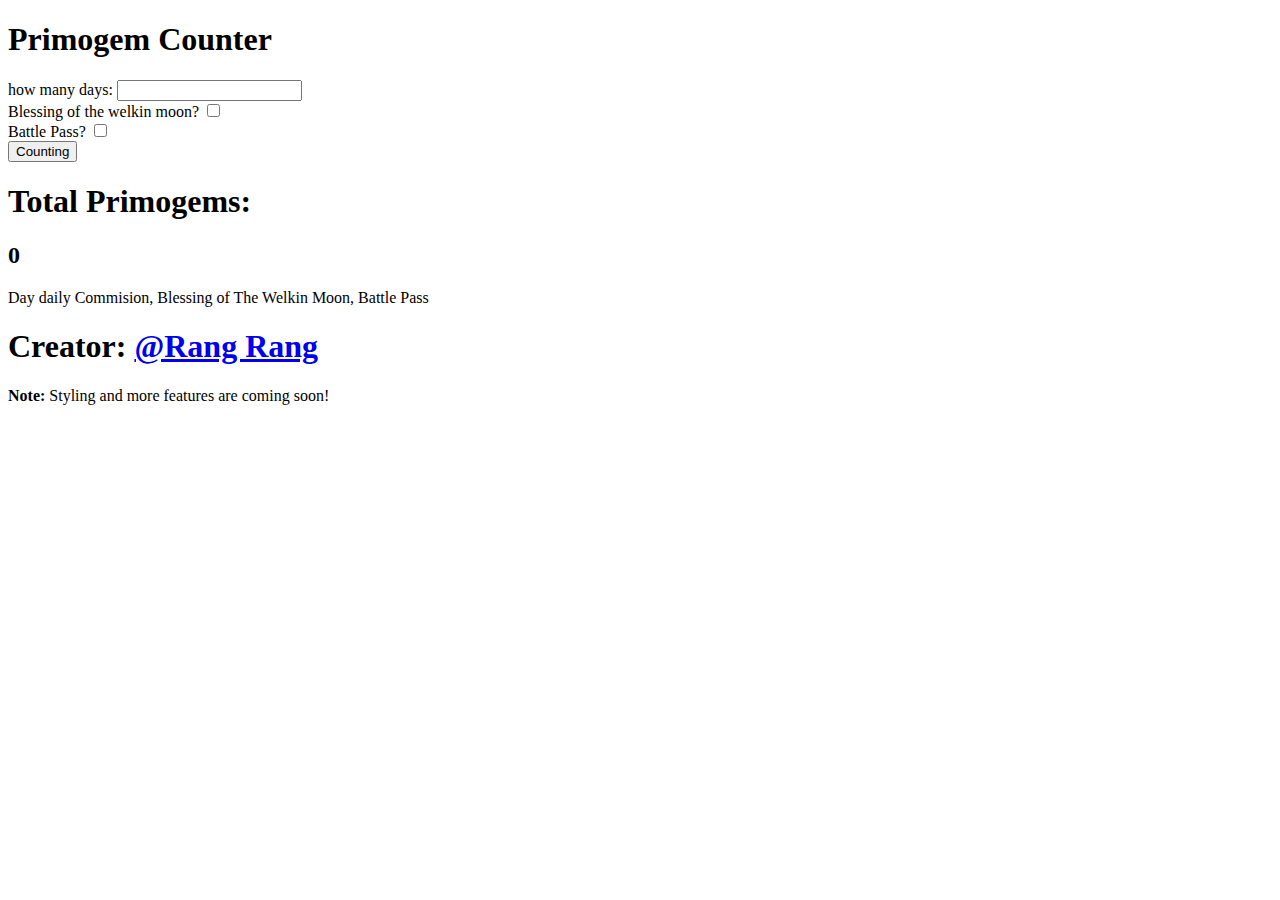
==== index.html @ c879a445 "first commit" ====
<!DOCTYPE html>
<html lang="en">
<head>
    <meta charset="UTF-8">
    <title>Counter</title>
</head>
<body>

    <h1>Primogem Counter</h1>
    <form action="">
        <span>how many days:</span>
        <input type="number" id="days" min="1">
    
        <br>
        
        <span>Blessing of the welkin moon?</span>
        <input type="checkbox" id="welkin">
    
        <br>
    
        <span>Battle Pass?</span>
        <input type="checkbox" id="bp">

        <br>

        <input type="button" value="Counting" id="count">
    </form>

    <h1>Total Primogems:</h1>
    <h2 id="total"></h2>

    <p><span id="days-value"></span> Day daily Commision, <span id="welkin-value"></span> Blessing of The Welkin Moon, <span id="bp-value"></span> Battle Pass</p>
    
    <h1>Creator: <a href="https://www.youtube.com/channel/UCIGyyDGFt2SWtKgxXjra_fg" target="_blank">@Rang Rang</a></h1>
    <p><b>Note: </b>Styling and more features are coming soon!</p>
    <script src="function/counter.js"></script>
</body>
</html>
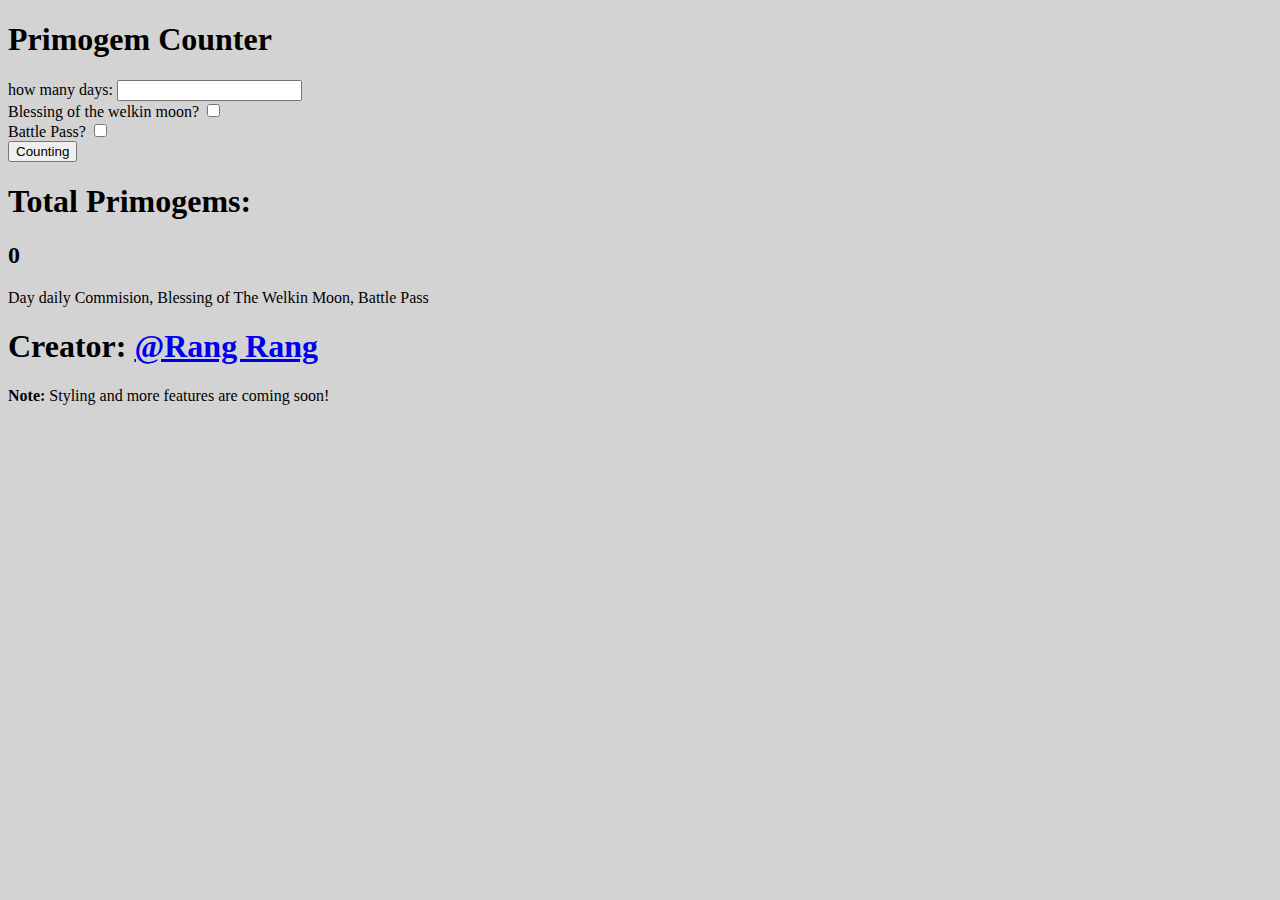
==== commit 85a40646: "new background" ====
--- a/index.html
+++ b/index.html
@@ -3,9 +3,11 @@
 <head>
     <meta charset="UTF-8">
     <title>Counter</title>
+    <link rel="stylesheet" href="css/style.css">
 </head>
 <body>
 
+    
     <h1>Primogem Counter</h1>
     <form action="">
         <span>how many days:</span>
--- a/css/style.css
+++ b/css/style.css
@@ -0,0 +1,3 @@
+body {
+    background-color: rgb(211, 211, 211);
+}
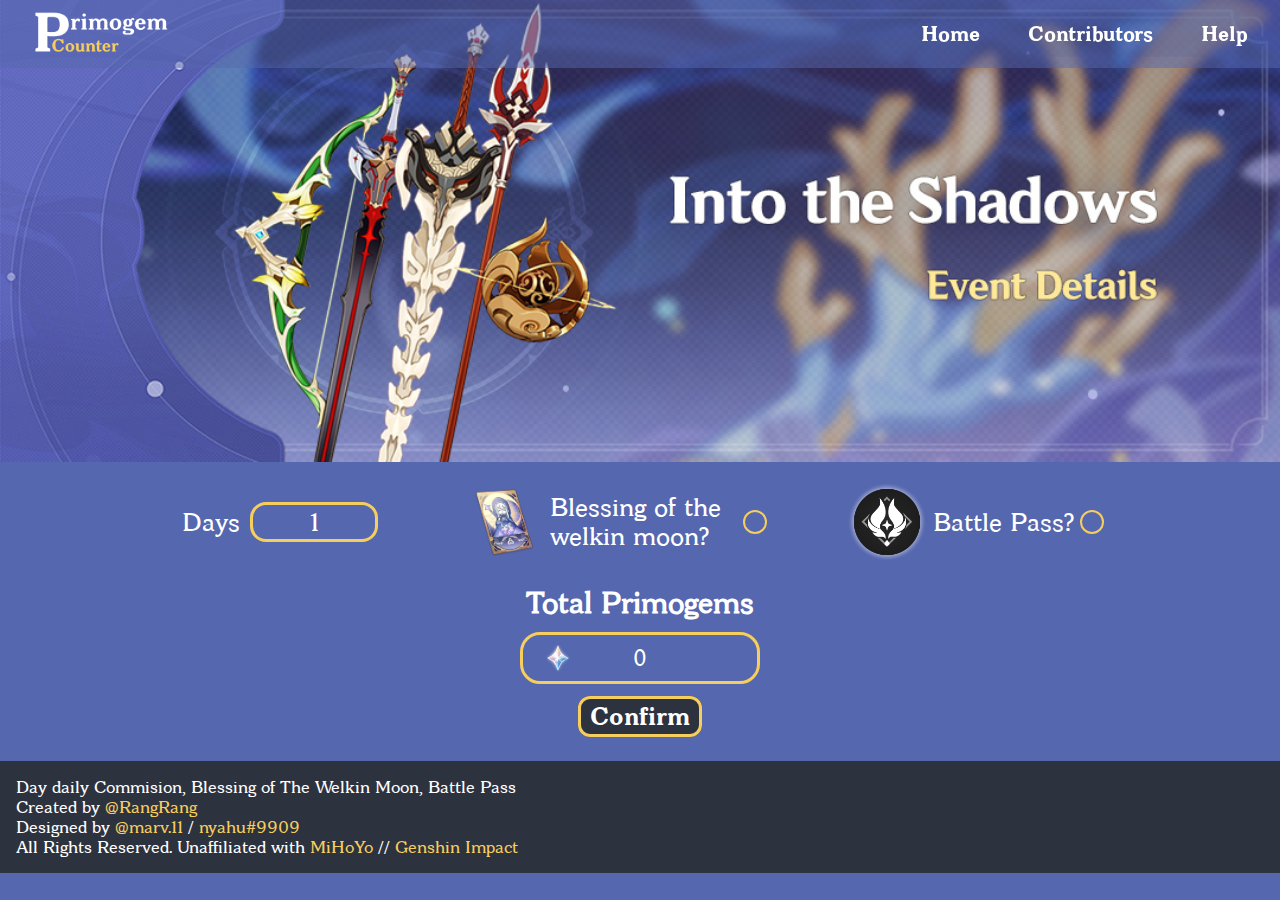
==== commit 1787ab08: "Designed by Marvello" ====
--- a/index.html
+++ b/index.html
@@ -1,40 +1,160 @@
 <!DOCTYPE html>
 <html lang="en">
-<head>
-    <meta charset="UTF-8">
-    <title>Counter</title>
-    <link rel="stylesheet" href="css/style.css">
-</head>
-<body>
+	<head>
+		<meta charset="UTF-8" />
+		<meta http-equiv="X-UA-Compatible" content="IE=edge" />
+		<meta name="viewport" content="width=device-width, initial-scale=1.0" />
+		<title>Counter</title>
 
-    
-    <h1>Primogem Counter</h1>
-    <form action="">
-        <span>how many days:</span>
-        <input type="number" id="days" min="1">
-    
-        <br>
-        
-        <span>Blessing of the welkin moon?</span>
-        <input type="checkbox" id="welkin">
-    
-        <br>
-    
-        <span>Battle Pass?</span>
-        <input type="checkbox" id="bp">
+		<!-- icon: -->
+		<link rel="stylesheet" href="css/styles.css" />
+		<link
+			rel="apple-touch-icon"
+			sizes="57x57"
+			href="icon/apple-icon-57x57.png"
+		/>
+		<link
+			rel="apple-touch-icon"
+			sizes="60x60"
+			href="icon/apple-icon-60x60.png"
+		/>
+		<link
+			rel="apple-touch-icon"
+			sizes="72x72"
+			href="icon/apple-icon-72x72.png"
+		/>
+		<link
+			rel="apple-touch-icon"
+			sizes="76x76"
+			href="icon/apple-icon-76x76.png"
+		/>
+		<link
+			rel="apple-touch-icon"
+			sizes="114x114"
+			href="icon/apple-icon-114x114.png"
+		/>
+		<link
+			rel="apple-touch-icon"
+			sizes="120x120"
+			href="icon/apple-icon-120x120.png"
+		/>
+		<link
+			rel="apple-touch-icon"
+			sizes="144x144"
+			href="icon/apple-icon-144x144.png"
+		/>
+		<link
+			rel="apple-touch-icon"
+			sizes="152x152"
+			href="icon/apple-icon-152x152.png"
+		/>
+		<link
+			rel="apple-touch-icon"
+			sizes="180x180"
+			href="icon/apple-icon-180x180.png"
+		/>
+		<link
+			rel="icon"
+			type="image/png"
+			sizes="192x192"
+			href="icon/android-icon-192x192.png"
+		/>
+		<link
+			rel="icon"
+			type="image/png"
+			sizes="32x32"
+			href="icon/favicon-32x32.png"
+		/>
+		<link
+			rel="icon"
+			type="image/png"
+			sizes="96x96"
+			href="icon/favicon-96x96.png"
+		/>
+		<link
+			rel="icon"
+			type="image/png"
+			sizes="16x16"
+			href="icon/favicon-16x16.png"
+		/>
+		<link rel="manifest" href="icon/manifest.json" />
+		<meta name="msapplication-TileColor" content="#ffffff" />
+		<meta
+			name="msapplication-TileImage"
+			content="icon/ms-icon-144x144.png"
+		/>
+		<meta name="theme-color" content="#ffffff" />
+	</head>
+	<body>
+		<header>
+			<a href="./index.html"><img class="logo" src="./image/logo.png" /></a>
+			<input type="checkbox" class="nav-toggle" id="nav-toggle" />
+			<label for="nav-toggle" class="nav-toggle-label">&#9776</label>
+			<nav>
+				<ul>
+					<li><a href="index.html">Home</a></li>
+					<li><a href="contributors.html">Contributors</a></li>
+					<li><a href="help.html">Help</a></li>
+				</ul>
+			</nav>
+		</header>
 
-        <br>
+		<div class="bg-container">
+			<img src="image/current-bp.png" alt="Battle Pass" class="bp-img" />
+		</div>
 
-        <input type="button" value="Counting" id="count">
-    </form>
+		<div class="options-container">
 
-    <h1>Total Primogems:</h1>
-    <h2 id="total"></h2>
+			<div class="days-container">
+				<label for="days">Days</label>
+				<input type="number" id="days" min="1" value="1" />
+			</div>
+			
+			<div class="welkin-container">
+				<img
+					src="image/welkin.png"
+					alt="Blessing of the Welkin Moon"
+					class="icon-sized"
+				/>
+				<label for="welkin">Blessing of the welkin moon?</label>
+				<input type="checkbox" id="welkin"/>
+			</div>
 
-    <p><span id="days-value"></span> Day daily Commision, <span id="welkin-value"></span> Blessing of The Welkin Moon, <span id="bp-value"></span> Battle Pass</p>
-    
-    <h1>Creator: <a href="https://www.youtube.com/channel/UCIGyyDGFt2SWtKgxXjra_fg" target="_blank">@Rang Rang</a></h1>
-    <p><b>Note: </b>Styling and more features are coming soon!</p>
-    <script src="function/counter.js"></script>
-</body>
-</html>+			<div class="bp-container">
+				<img
+					src="image/System_Battle_Pass.png"
+					alt="Battle Pass"
+					class="medium-sized"
+				/>
+				<label for="bp">Battle Pass?</label>
+				<input type="checkbox" id="bp" />
+			</div>
+
+		</div>
+
+			<!-- <input type="button" value="Counting" id="count"> -->
+			<div class="total-container">
+				<h3>Total Primogems</h3>
+				<div class="total-count">
+					<img src="image/primogem.png" alt="primogem" class="icon-box" />
+					<p id="total"></p>
+				</div>
+				
+				<div id="count" class="btn"><p>Confirm</p></div>
+			</div>
+			
+			
+			<div class="footer">
+			<p>
+				<span id="days-value"></span> Day daily Commision,
+				<span id="welkin-value"></span> Blessing of The Welkin Moon,
+				<span id="bp-value"></span> Battle Pass
+			</p>
+			<p>Created by <a href="https://www.youtube.com/channel/UCIGyyDGFt2SWtKgxXjra_fg" target="_blank" rel="noopener noreferrer">@RangRang</a></p>
+			<p>Designed by <a href="https://www.instagram.com/marv.11/" target="_blank" rel="noopener noreferrer">@marv.11</a> / <a href="https://discordapp.com/users/272255977435430912" target="_blank" rel="noopener noreferrer">nyahu#9909</a></p>
+			All Rights Reserved. Unaffiliated with <span>MiHoYo</span> // <span>Genshin Impact</span>
+		</div>
+
+		<script src="function/counter.js"></script>
+	</body>
+</html>
--- a/css/styles.css
+++ b/css/styles.css
@@ -0,0 +1,359 @@
+@font-face {
+	font-family: BonoboBold;
+	src: url(../fonts/Bonobo/Bonobo-Bold.ttf);
+}
+@font-face {
+	font-family: BonoboRegular;
+	src: url(../fonts/Bonobo/Bonobo-Regular.ttf);
+}
+
+:root {
+	--clr-primary: #5567ae;
+	--clr-header: rgba(85, 103, 174, 0.5);
+	--clr-accent: #f5ce5d;
+	--clr-neutral: #fff;
+	--clr-neutral-dark: #2d323f;
+	--clr-font: #fff;
+}
+
+*,
+*::before,
+*::after {
+	padding: 0;
+	margin: 0;
+	box-sizing: border-box;
+}
+
+html {
+	background-color: var(--clr-primary);
+}
+
+header {
+	background: var(--clr-primary);
+	text-align: center;
+	position: relative;
+	z-index: 999;
+	width: 100%;
+}
+
+.logo {
+	height: 4rem;
+}
+
+nav {
+	position: absolute;
+	text-align: left;
+	top: 100%;
+	left: 0;
+	background: var(--clr-header);
+	width: 100%;
+	transform: scale(1, 0);
+	transition: transform 250ms ease-in-out;
+	transform-origin: top;
+	padding-bottom: 1em;
+}
+
+.nav-toggle {
+	display: none;
+}
+
+.nav-toggle:checked ~ nav a {
+	opacity: 1;
+	transition: opacity 250ms ease-in-out 200ms;
+}
+
+.nav-toggle:checked ~ nav {
+	transform: scale(1, 1);
+}
+
+.nav-toggle-label {
+	cursor: pointer;
+	position: absolute;
+	top: -5%;
+	left: 0;
+	margin-left: 0.5em;
+	height: 100%;
+	display: flex;
+	align-items: center;
+	font-size: 2rem;
+	color: white;
+	transition: 150ms ease-in-out;
+}
+
+.nav-toggle:checked ~ .nav-toggle-label {
+	transform: rotate(90deg);
+}
+
+nav ul {
+	list-style-type: none;
+	display: flex;
+	flex-direction: column;
+	gap: 0.5em;
+	margin-left: 1rem;
+}
+
+nav ul li {
+	cursor: pointer;
+}
+
+nav ul li a {
+	cursor: pointer;
+	position: relative;
+	text-decoration: none;
+	color: var(--clr-font);
+	font-family: BonoboBold;
+	font-size: 1.5rem;
+	opacity: 0;
+	transition: opacity 250ms ease-in-out;
+}
+
+nav ul li a::after {
+	content: "";
+	position: absolute;
+	bottom: -0.1em;
+	left: 0;
+	background-color: var(--clr-accent);
+	width: 100%;
+	height: 2px;
+	border-radius: 16px;
+	transform: scaleX(0);
+	transition: transform 350ms ease;
+}
+
+nav ul li a:hover::after {
+	transform: scaleX(1);
+}
+
+.bp-img {
+	width: 100%;
+}
+
+.options-container {
+	display: flex;
+	align-items: center;
+	flex-direction: column;
+	gap: 1em;
+	margin-top: 1em;
+}
+
+.days-container {
+	min-width: 13rem;
+	justify-content: center;
+	justify-self: center;
+}
+
+.days-container label,
+.welkin-container label,
+.bp-container label {
+	font-family: BonoboRegular;
+	font-size: 1.5rem;
+	color: var(--clr-font);
+	margin-inline: 0.25em;
+}
+
+.days-container input[type="number"] {
+	width: 8rem;
+	height: 2.5rem;
+	-webkit-appearance: none;
+	appearance: textfield;
+	font-family: BonoboRegular;
+	font-size: 1.5rem;
+	color: var(--clr-font);
+	text-align: center;
+	border: 3px solid var(--clr-accent);
+	border-radius: 16px;
+	background-color: transparent;
+}
+
+.days-container input[type="number"]::-webkit-inner-spin-button {
+	-webkit-appearance: none;
+}
+
+.days-container input[type="number"]:focus-visible {
+	outline: none;
+}
+
+.welkin-container,
+.bp-container {
+	display: flex;
+	flex-direction: row;
+	align-items: center;
+	justify-self: center;
+}
+
+.welkin-container img,
+.bp-container img {
+	width: 5rem;
+}
+
+.welkin-container label {
+	width: 11ch;
+}
+
+.welkin-container input[type="checkbox"],
+.bp-container input[type="checkbox"] {
+	appearance: none;
+	-webkit-appearance: none;
+	border: 2px solid var(--clr-accent);
+	font: inherit;
+	color: var(--clr-accent);
+	width: 1.5em;
+	aspect-ratio: 1;
+	border-radius: 50%;
+}
+
+.welkin-container input[type="checkbox"]:checked,
+.bp-container input[type="checkbox"]:checked {
+	/* background-color: #7c96ff; */
+	background-image: url(../image/icon-box.png);
+	background-size: 80%;
+	background-position: center;
+	background-repeat: no-repeat;
+}
+
+.total-container {
+	display: grid;
+	justify-content: center;
+	gap: 0.75em;
+	margin-block: 1.5em;
+}
+
+.total-container h3 {
+	font-family: BonoboRegular;
+	font-size: 1.75rem;
+	color: var(--clr-font);
+	text-align: center;
+	justify-self: center;
+}
+
+.total-container .total-count {
+	position: relative;
+	font-family: BonoboRegular;
+	font-size: 1.25rem;
+	text-align: center;
+	color: var(--clr-font);
+	display: grid;
+	align-items: center;
+	width: 15rem;
+	padding-block: 0.5em;
+	justify-self: center;
+	border: 3px solid var(--clr-accent);
+	border-radius: 20px;
+}
+
+.total-count img {
+	width: 1.5em;
+	position: absolute;
+	left: 1em;
+}
+
+.total-container #count {
+	cursor: pointer;
+	position: relative;
+	font-family: BonoboBold;
+	font-size: 1.5rem;
+	color: var(--clr-font);
+	background-color: var(--clr-neutral-dark);
+	width: max-content;
+	justify-self: center;
+	text-align: center;
+	/* border: 3px solid var(--clr-accent); */
+	padding-block: 0.25em;
+	padding-inline: 0.5em;
+	border-radius: 12px;
+	transition: all 350ms ease-in-out;
+}
+
+.total-container #count::after {
+	content: "";
+	position: absolute;
+	inset: 0;
+	width: 100%;
+	height: 100%;
+	border: 3px solid var(--clr-accent);
+	border-radius: 12px;
+	/* transform: scale(0) rotateX(0deg); */
+	transition: transform 350ms ease-in-out;
+}
+
+.total-container #count:hover::after {
+	/* animation: spinny 500ms linear both; */
+	transform: rotateX(180deg);
+}
+
+@keyframes spinny {
+	50% {
+		transform: scale(1);
+	}
+	100% {
+		transform: scale(1) rotateX(180deg);
+	}
+}
+
+.footer {
+	width: 100%;
+	height: auto;
+	color: var(--clr-font);
+	font-family: BonoboRegular;
+	background-color: var(--clr-neutral-dark);
+	padding-left: 1em;
+	padding-block: 1em;
+}
+
+.footer a {
+	text-decoration: none;
+	color: var(--clr-accent);
+}
+
+.footer span {
+	color: var(--clr-accent);
+}
+
+@media screen and (min-width: 1000px) {
+	.nav-toggle-label {
+		display: none;
+	}
+
+	header {
+		width: 100%;
+		background-color: var(--clr-header);
+		display: flex;
+		flex-direction: row;
+		position: fixed;
+	}
+
+	.logo {
+		margin-left: 2em;
+	}
+
+	nav {
+		all: unset;
+		margin-block: auto;
+		margin-left: auto;
+		margin-right: 2em;
+	}
+
+	nav ul {
+		all: unset;
+		list-style-type: none;
+		display: flex;
+		flex-direction: row;
+		gap: 3em;
+	}
+
+	nav ul li a {
+		all: unset;
+		position: relative;
+		text-decoration: none;
+		color: var(--clr-font);
+		font-family: BonoboBold;
+		font-size: 1.25rem;
+	}
+
+	.options-container {
+		display: flex;
+		justify-content: center;
+		flex-direction: row;
+		gap: 5em;
+	}
+}
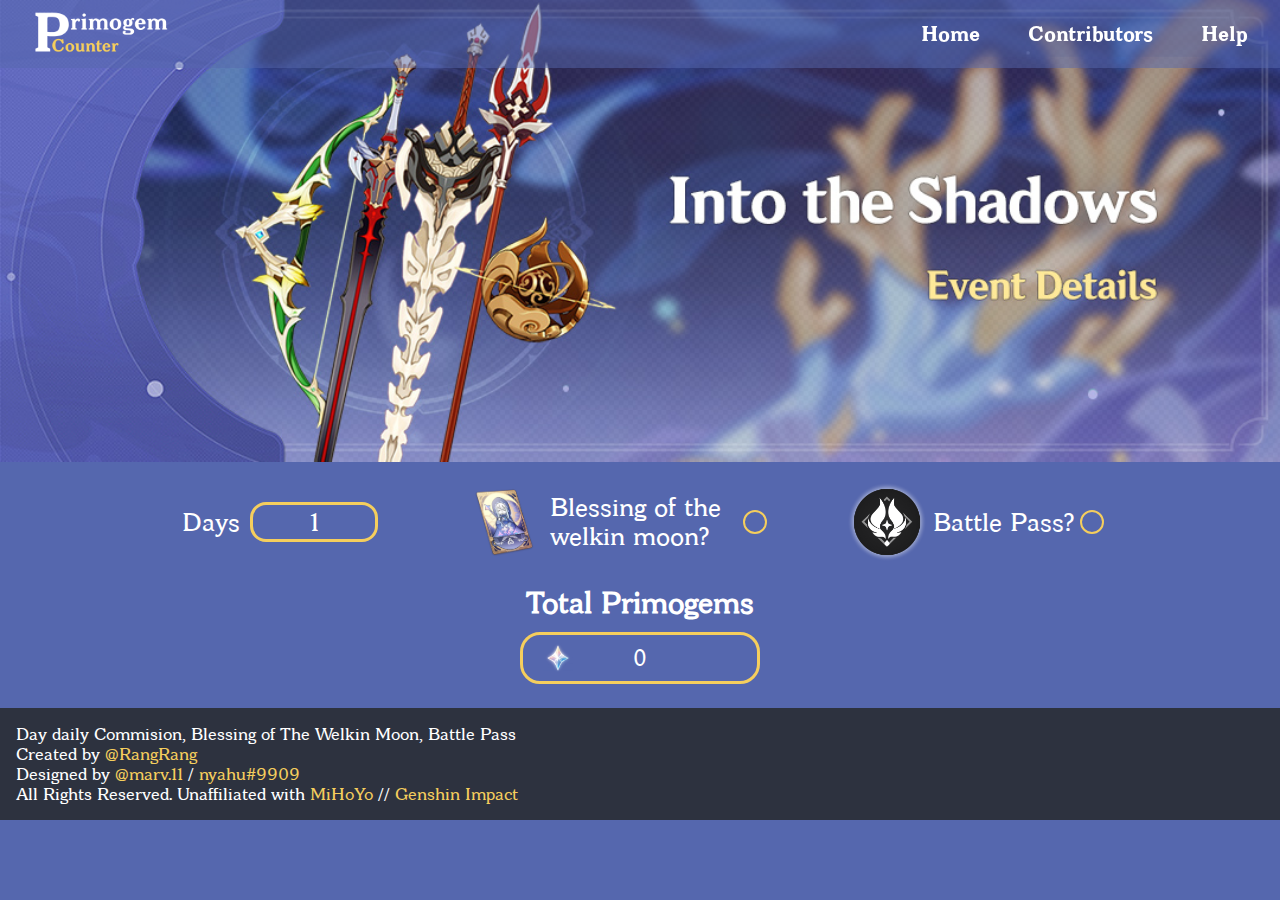
==== commit 23d3f481: "Added automatic on change calc" ====
--- a/index.html
+++ b/index.html
@@ -140,7 +140,7 @@
 					<p id="total"></p>
 				</div>
 				
-				<div id="count" class="btn"><p>Confirm</p></div>
+				<!-- <div id="count" class="btn"><p>Confirm</p></div> -->
 			</div>
 			
 			
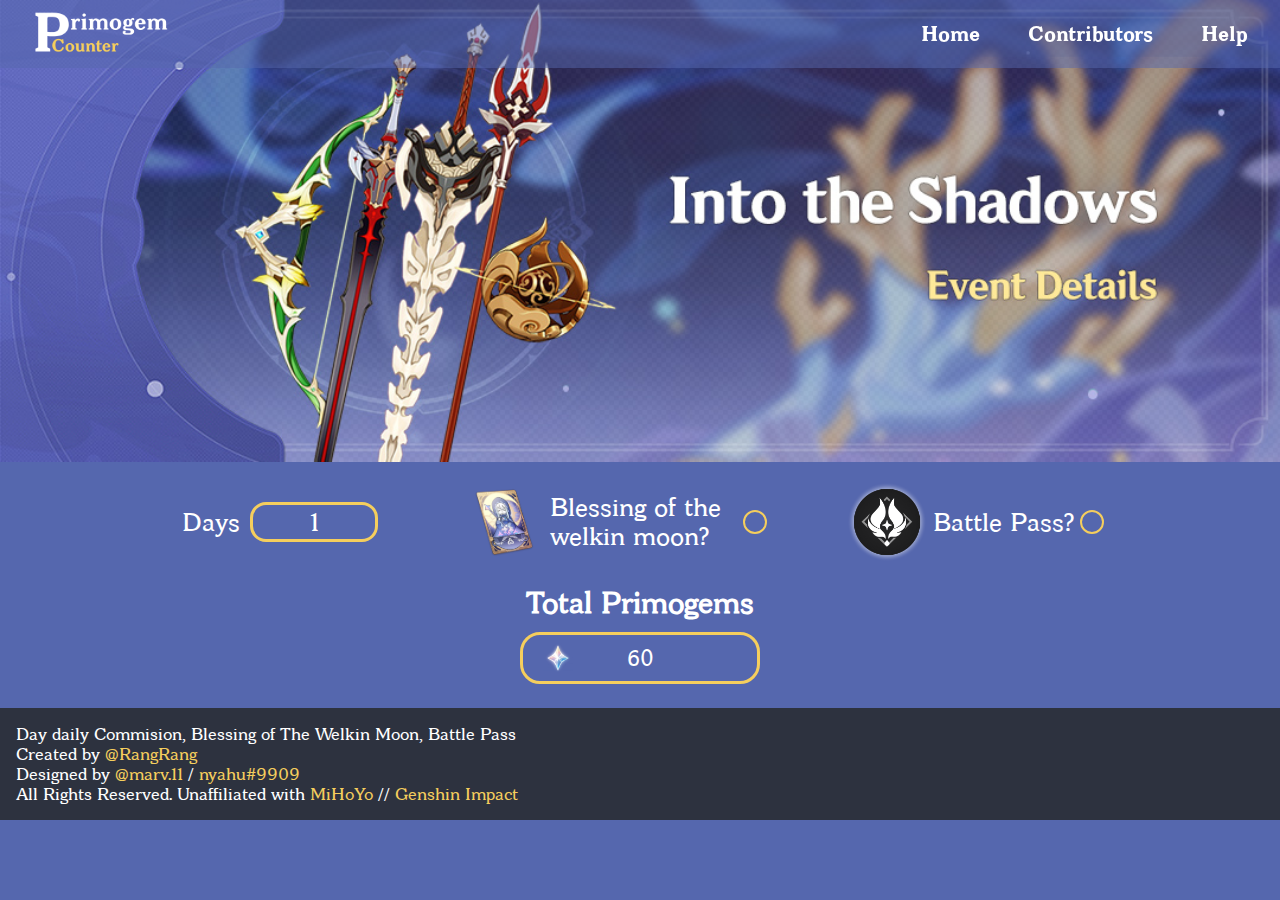
==== commit 81b7da5b: "Contributor Update, And Some Fixed" ====
--- a/index.html
+++ b/index.html
@@ -143,8 +143,9 @@
 				<!-- <div id="count" class="btn"><p>Confirm</p></div> -->
 			</div>
 			
+		<div class="margin-footer"></div>
 			
-			<div class="footer">
+		<div class="footer">
 			<p>
 				<span id="days-value"></span> Day daily Commision,
 				<span id="welkin-value"></span> Blessing of The Welkin Moon,
--- a/css/styles.css
+++ b/css/styles.css
@@ -298,6 +298,7 @@
 	background-color: var(--clr-neutral-dark);
 	padding-left: 1em;
 	padding-block: 1em;
+	margin-bottom: 0;
 }
 
 .footer a {
@@ -306,6 +307,50 @@
 }
 
 .footer span {
+	color: var(--clr-accent);
+}
+
+/* Contributors Section: */
+
+.main-contributors {
+	font-family: BonoboBold;
+	font-size: 1em;
+	margin-left: 4em;
+	margin-top: 2em;
+}
+
+.contributor-img {
+	width: 100%;
+}
+
+/* .contributor-title {
+	color: var(--clr-font);
+	margin-bottom: 1em;
+} */
+
+.contributor-person {
+	color: var(--clr-font);
+	margin-bottom: .5em;
+}
+
+.contributor-person a {
+	text-decoration: none;
+	color: var(--clr-accent);
+}
+
+.footer-bottom {
+	font-family: BonoboRegular;
+	background-color: var(--clr-neutral-dark);
+	color: var(--clr-font);
+	text-align: center;
+	position: absolute;
+	bottom: 0;
+	width: 100%;
+	height: auto;
+	padding: 20px;
+}
+
+.footer-bottom span {
 	color: var(--clr-accent);
 }
 
@@ -356,4 +401,13 @@
 		flex-direction: row;
 		gap: 5em;
 	}
-}
+
+	.main-contributors {
+		font-size: 1.5em;
+		font-family: BonoboRegular;
+	}
+
+	.contributor-person {
+		margin-bottom: 0.5em;
+	}
+}
